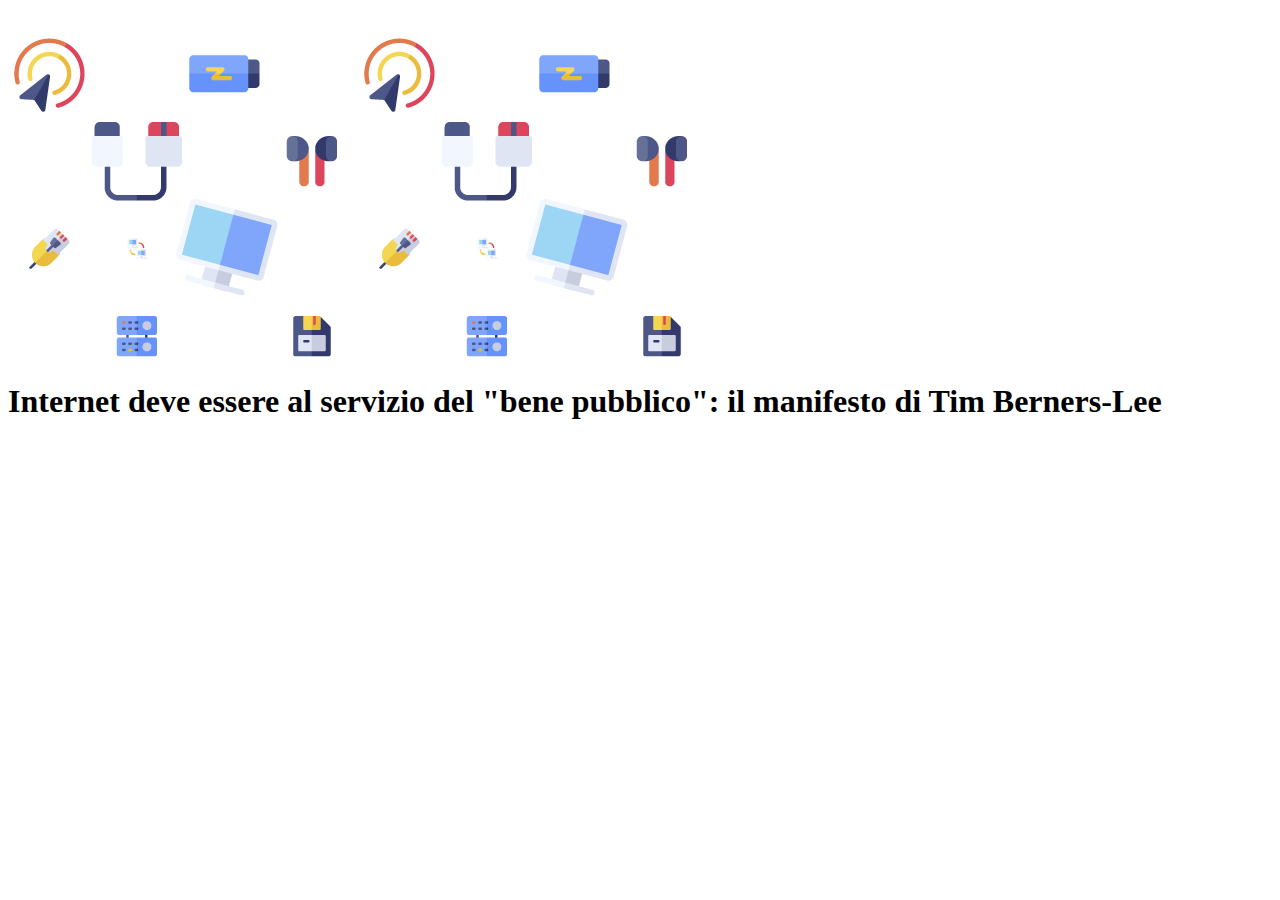
==== index.html @ aed0b5ca "ADD img 1" ====
<!DOCTYPE html>
<html lang="en">
<head>
    <meta charset="UTF-8">
    <meta name="viewport" content="width=device-width, initial-scale=1.0">
    <title>The Booleaner</title>
    <link rel="stylesheet" href="app.css">
</head>
<body>
    <div>
        <img src="./img.css/img1.png">
    </div>
    <div>
        <h1>Internet deve essere al servizio del "bene pubblico": il manifesto di Tim Berners-Lee</h1>
    
    </div>
    


    
    
</body>
</html>
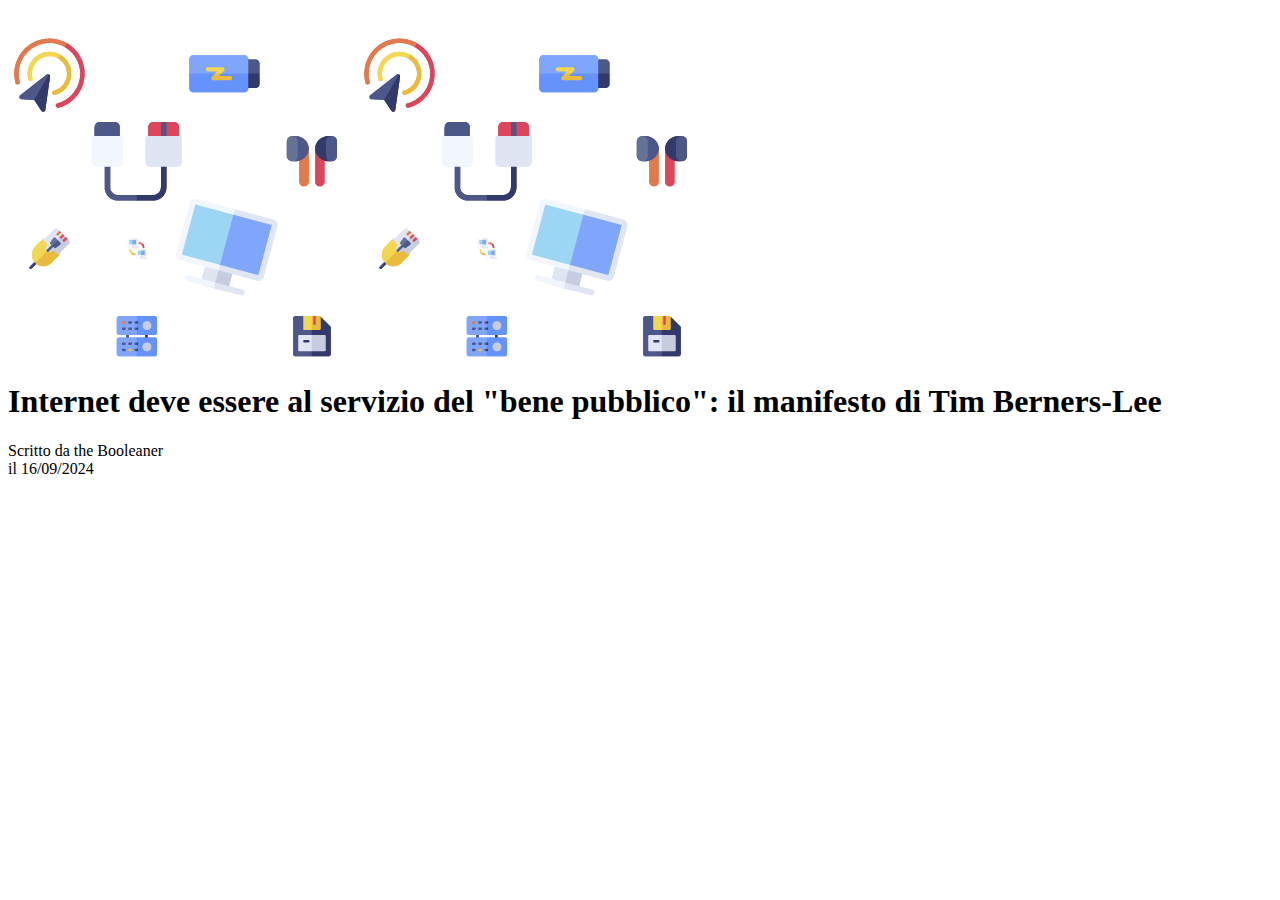
==== commit df1f430a: "ADD sottotesto" ====
--- a/index.html
+++ b/index.html
@@ -8,11 +8,16 @@
 </head>
 <body>
     <div>
-        <img src="./img.css/img1.png">
+        <img class="content-img" src="./img.css/img1.png">
+
     </div>
     <div>
         <h1>Internet deve essere al servizio del "bene pubblico": il manifesto di Tim Berners-Lee</h1>
-    
+            <p>Scritto da the Booleaner
+               <br> 
+                    il 16/09/2024
+                </br>
+            </p>
     </div>
     
 
--- a/app.css
+++ b/app.css
@@ -0,0 +1,3 @@
+.content-img {
+    background-image: url("./img.css/img1.png")
+}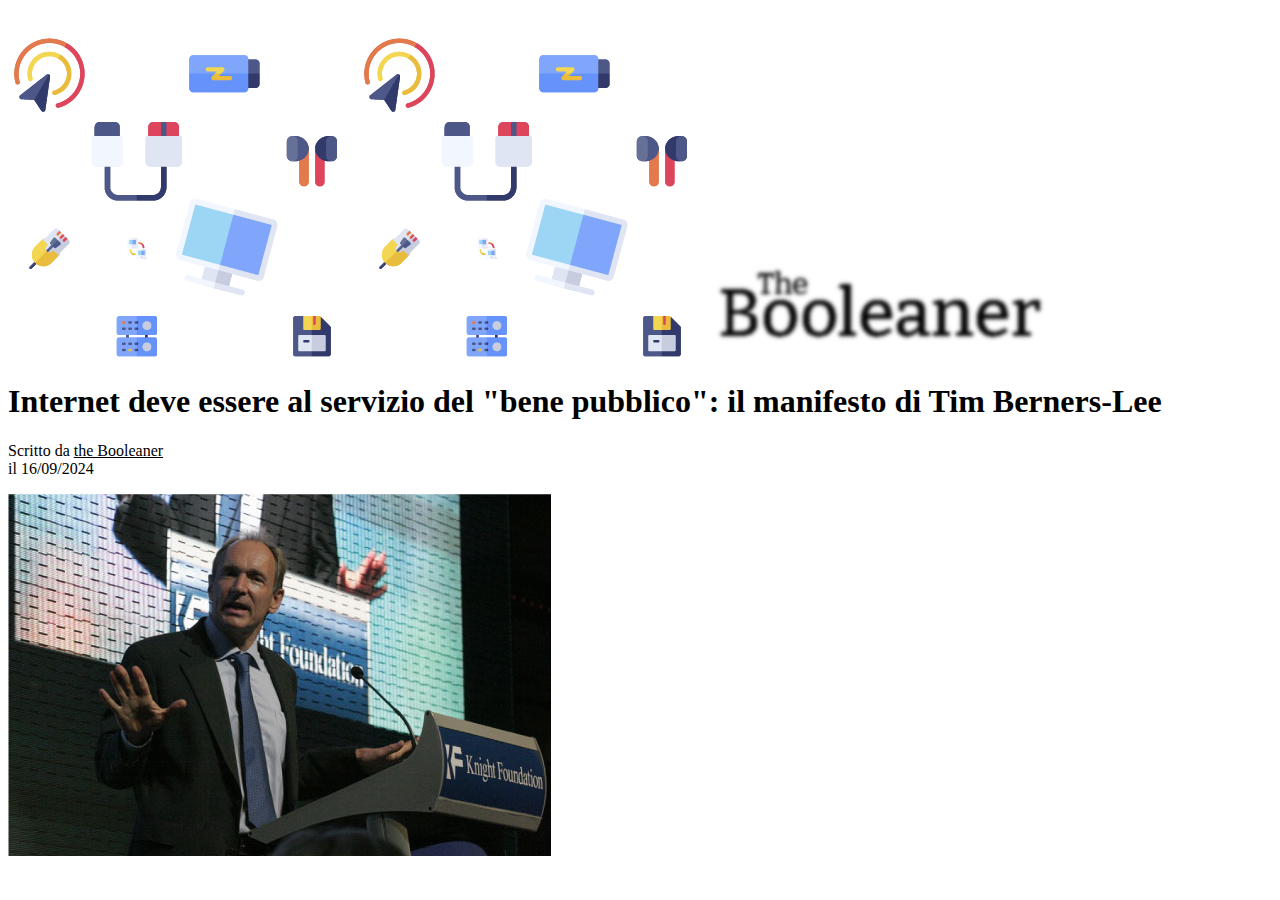
==== commit f4dcc39f: "ADD image Tim" ====
--- a/index.html
+++ b/index.html
@@ -9,15 +9,14 @@
 <body>
     <div>
         <img class="content-img" src="./img.css/img1.png">
-
+        <img class="The booleaner" src="./img/THE BOOLEANER.png">
     </div>
     <div>
         <h1>Internet deve essere al servizio del "bene pubblico": il manifesto di Tim Berners-Lee</h1>
-            <p>Scritto da the Booleaner
-               <br> 
-                    il 16/09/2024
-                </br>
+            <p>Scritto da <u>the Booleaner</u>
+               <br>il 16/09/2024</br>
             </p>
+        <img class="Tim1" src="./img/tim-1.jpg"
     </div>
     
 
--- a/app.css
+++ b/app.css
@@ -1,3 +1,8 @@
 .content-img {
     background-image: url("./img.css/img1.png")
+}
+
+
+.p {
+    color: aqua;
 }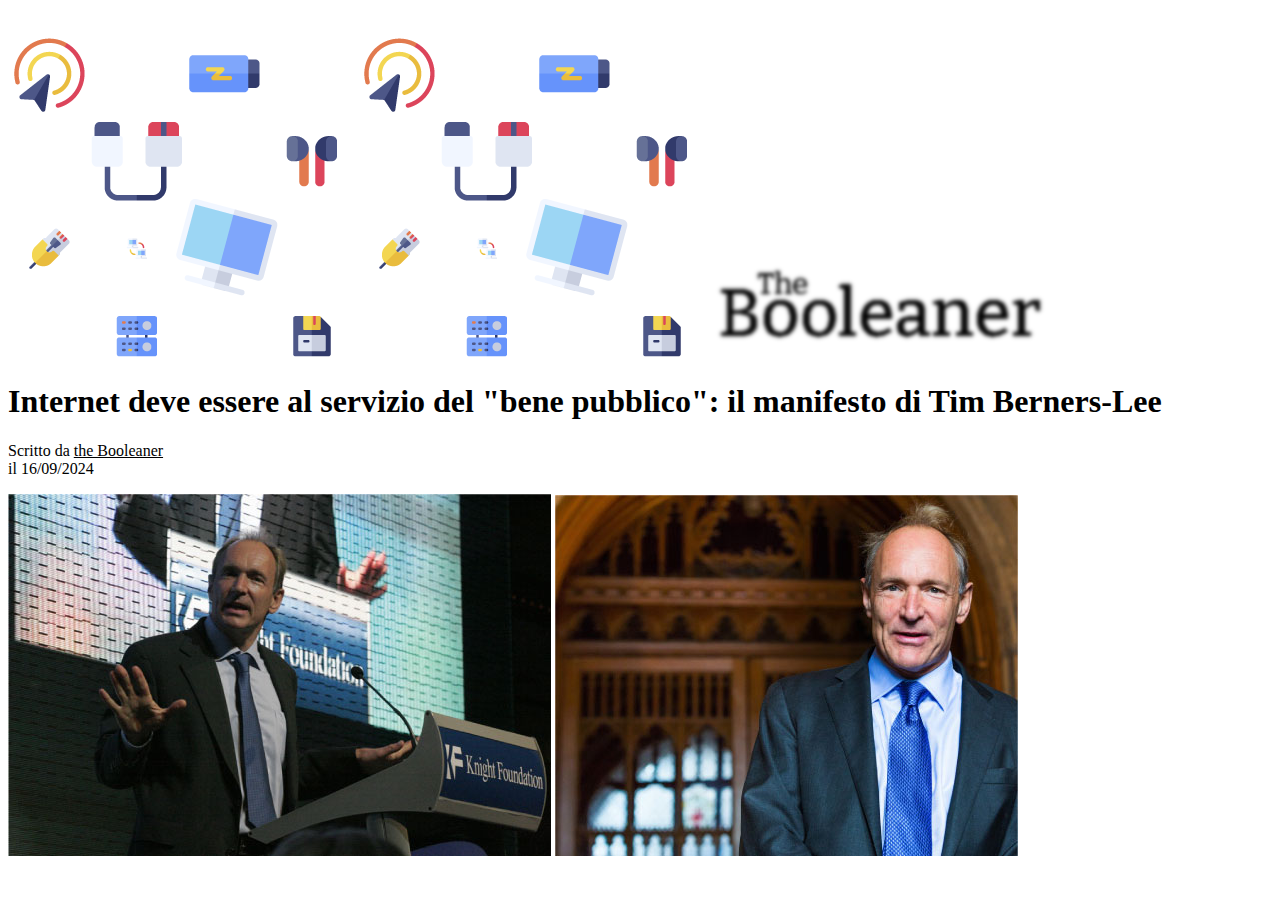
==== commit e02f494b: "ADD tim2" ====
--- a/index.html
+++ b/index.html
@@ -16,8 +16,10 @@
             <p>Scritto da <u>the Booleaner</u>
                <br>il 16/09/2024</br>
             </p>
-        <img class="Tim1" src="./img/tim-1.jpg"
+        <img class="Tim1" src="./img/tim-1.jpg">
+        <img class="Tim2" src="./img/tim-2.jpg">
     </div>
+    
     
 
 
--- a/app.css
+++ b/app.css
@@ -1,7 +1,7 @@
-.content-img {
-    background-image: url("./img.css/img1.png")
+
+.img{
+background-image: none;
 }
-
 
 .p {
     color: aqua;
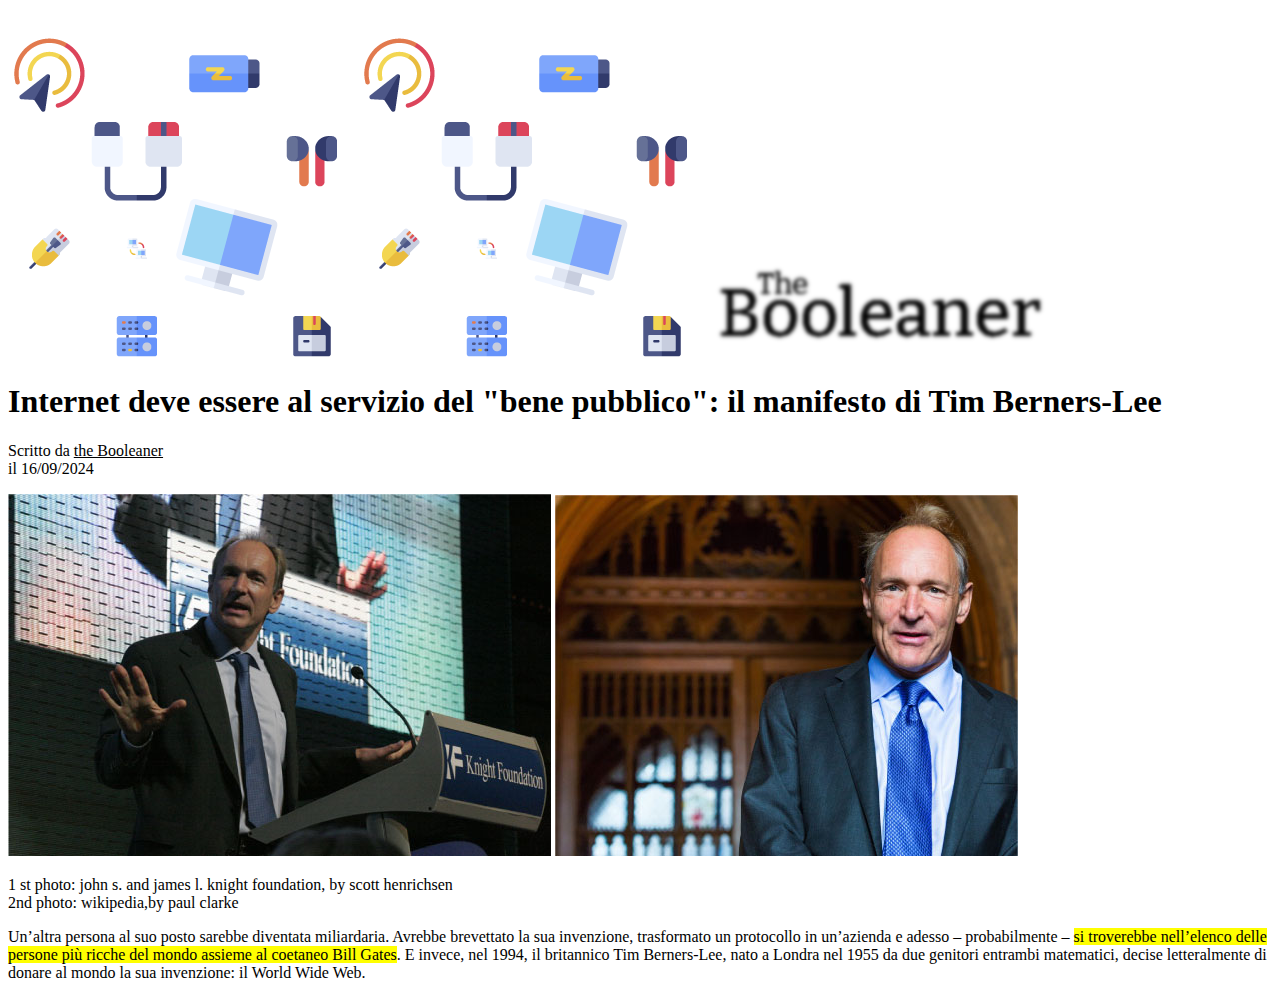
==== commit b286c5c7: "ADD text" ====
--- a/index.html
+++ b/index.html
@@ -19,7 +19,15 @@
         <img class="Tim1" src="./img/tim-1.jpg">
         <img class="Tim2" src="./img/tim-2.jpg">
     </div>
-    
+    <div>
+            <p>1 st photo: john s. and james l. knight foundation, by scott henrichsen
+                <br>2nd photo: wikipedia,by paul clarke</br>
+            </p>
+    </div>
+</hr>
+    <div>
+            <p>Un’altra persona al suo posto sarebbe diventata miliardaria. Avrebbe brevettato la sua invenzione, trasformato un protocollo in un’azienda e adesso – probabilmente – <mark>si troverebbe nell’elenco delle persone più ricche del mondo assieme al coetaneo Bill Gates</mark>. E invece, nel 1994, il britannico Tim Berners-Lee, nato a Londra nel 1955 da due genitori entrambi matematici, decise letteralmente di donare al mondo la sua invenzione: il World Wide Web.</p>
+    </div>
     
 
 
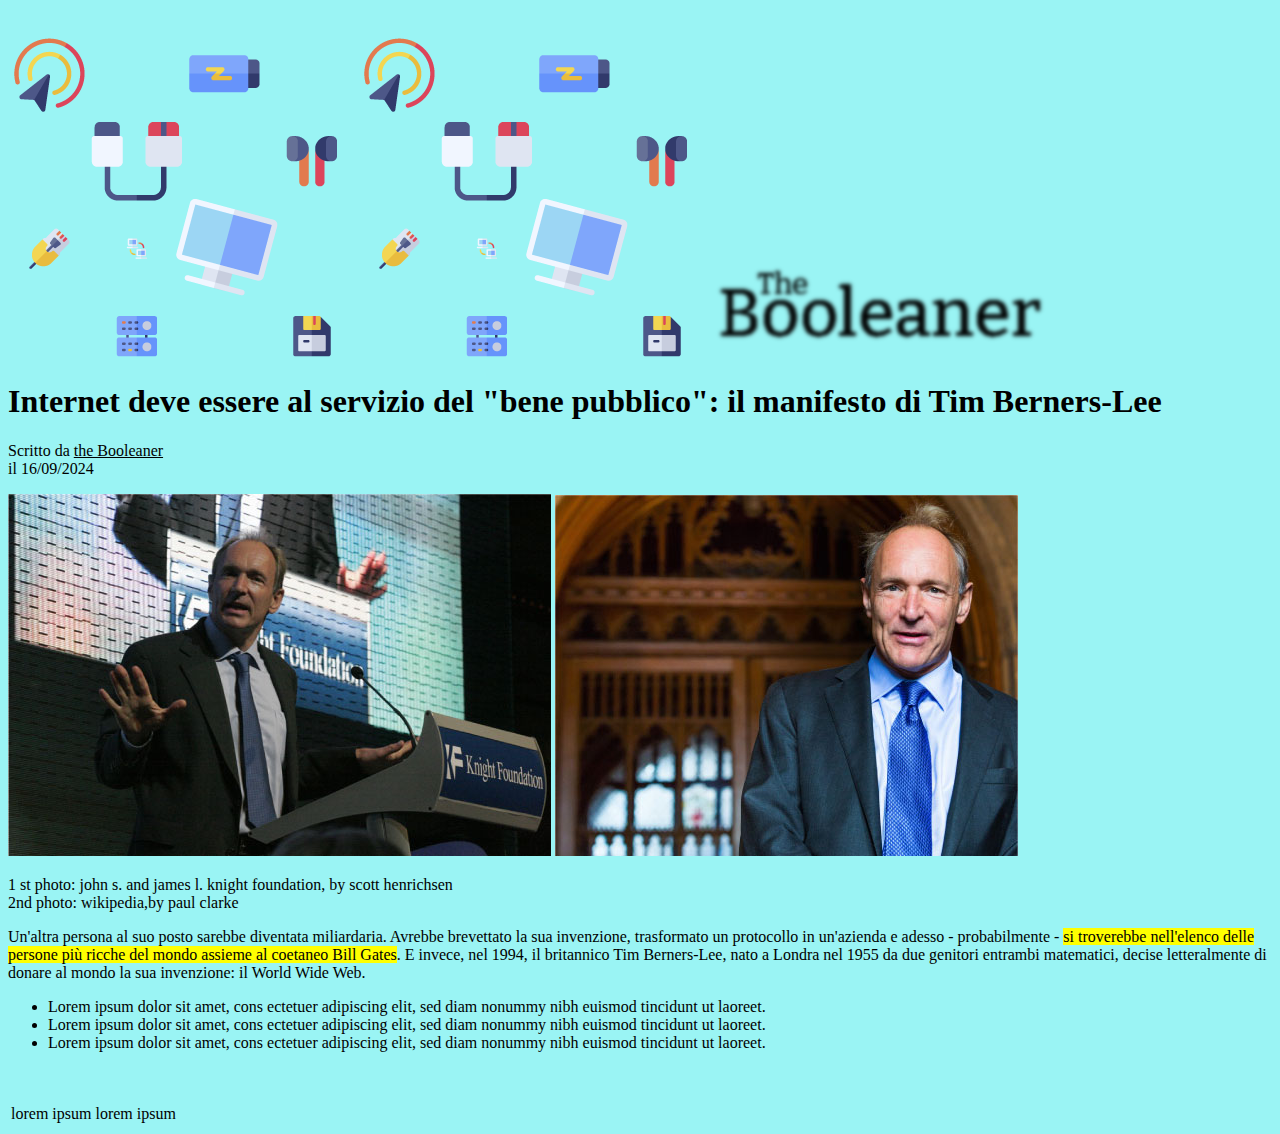
==== commit 1b2bf509: "ADD list" ====
--- a/index.html
+++ b/index.html
@@ -26,9 +26,25 @@
     </div>
 </hr>
     <div>
-            <p>Un’altra persona al suo posto sarebbe diventata miliardaria. Avrebbe brevettato la sua invenzione, trasformato un protocollo in un’azienda e adesso – probabilmente – <mark>si troverebbe nell’elenco delle persone più ricche del mondo assieme al coetaneo Bill Gates</mark>. E invece, nel 1994, il britannico Tim Berners-Lee, nato a Londra nel 1955 da due genitori entrambi matematici, decise letteralmente di donare al mondo la sua invenzione: il World Wide Web.</p>
+        <p>Un'altra persona al suo posto sarebbe diventata miliardaria. Avrebbe brevettato la sua invenzione, trasformato un protocollo in un'azienda e adesso - probabilmente - <mark>si troverebbe nell'elenco delle persone più ricche del mondo assieme al coetaneo Bill Gates</mark>. E invece, nel 1994, il britannico Tim Berners-Lee, nato a Londra nel 1955 da due genitori entrambi matematici, decise letteralmente di donare al mondo la sua invenzione: il World Wide Web.</p>    
+            <li>
+                <ul>
+                    <li>Lorem ipsum dolor sit amet, cons ectetuer adipiscing elit, sed diam nonummy nibh euismod tincidunt ut laoreet.</li>
+                    <li>Lorem ipsum dolor sit amet, cons ectetuer adipiscing elit, sed diam nonummy nibh euismod tincidunt ut laoreet.</li>
+                    <li>Lorem ipsum dolor sit amet, cons ectetuer adipiscing elit, sed diam nonummy nibh euismod tincidunt ut laoreet.</li>
+                </ul>
+            </li>
     </div>
-    
+    <table>
+            <li>
+                <ol>
+                  <td>lorem ipsum</td>
+                  <td>lorem ipsum</td>
+                
+                </ol>
+            </li>
+    </table>
+</hr>    
 
 
     
--- a/app.css
+++ b/app.css
@@ -1,8 +1,3 @@
-
-.img{
-background-image: none;
-}
-
-.p {
-    color: aqua;
+body {
+    background-color: rgb(154, 244, 244);
 }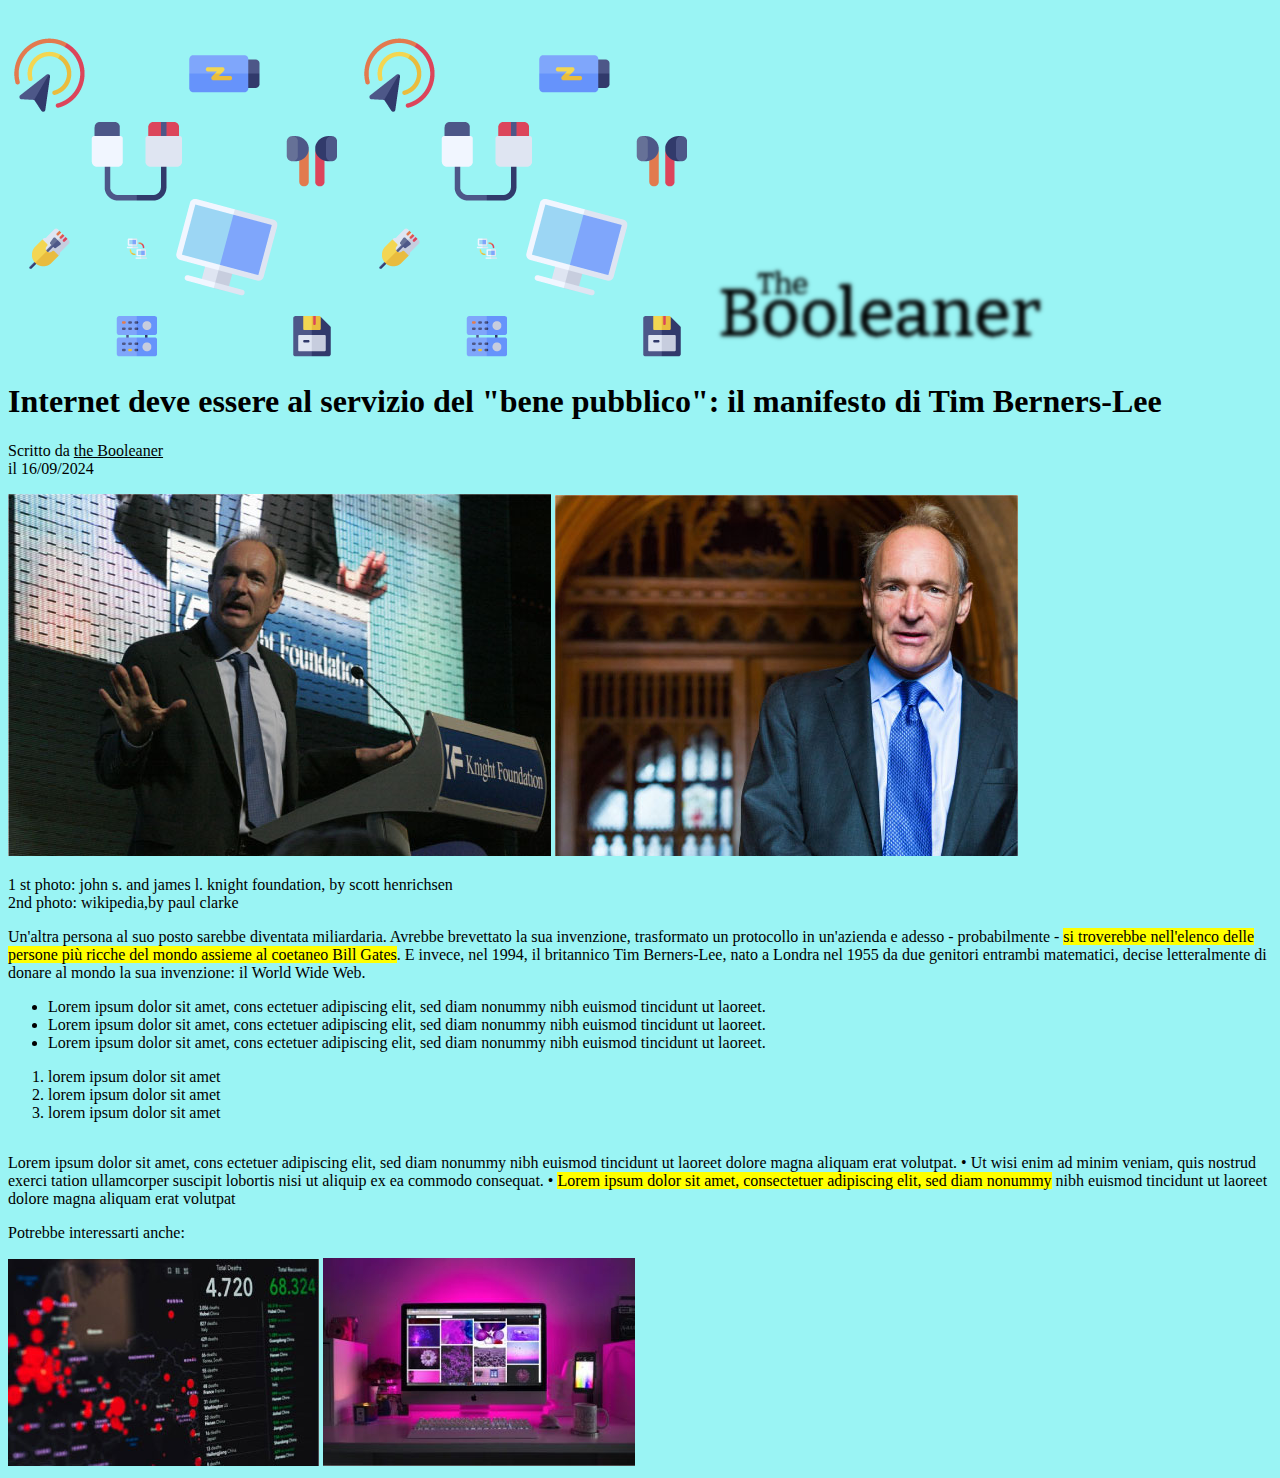
==== commit 6eea5596: "ADD image" ====
--- a/index.html
+++ b/index.html
@@ -38,16 +38,21 @@
     <table>
             <li>
                 <ol>
-                  <td>lorem ipsum</td>
-                  <td>lorem ipsum</td>
-                
+                  <li>lorem ipsum dolor sit amet</li>
+                  <li>lorem ipsum dolor sit amet</li>
+                  <li>lorem ipsum dolor sit amet</li>
                 </ol>
             </li>
     </table>
 </hr>    
+    <div>
+        <p>Lorem ipsum dolor sit amet, cons ectetuer adipiscing elit, sed diam nonummy nibh euismod tincidunt ut laoreet dolore magna aliquam erat volutpat. • Ut wisi enim ad minim veniam, quis nostrud exerci tation ullamcorper suscipit lobortis nisi ut aliquip ex ea commodo consequat. • <mark>Lorem ipsum dolor sit amet, consectetuer adipiscing elit, sed diam nonummy</mark> nibh euismod tincidunt ut laoreet dolore magna aliquam erat volutpat</p>
+    </div>
+    <div>
+            <p>Potrebbe interessarti anche:</p>
 
-
-    
-    
+            <img src="./img/graph.jpg" alt="graphic">
+            <img src="./img/monitor.jpg" alt="monitor">
+    </div> 
 </body>
 </html>--- a/app.css
+++ b/app.css
@@ -1,3 +1,4 @@
 body {
     background-color: rgb(154, 244, 244);
-}+}
+
